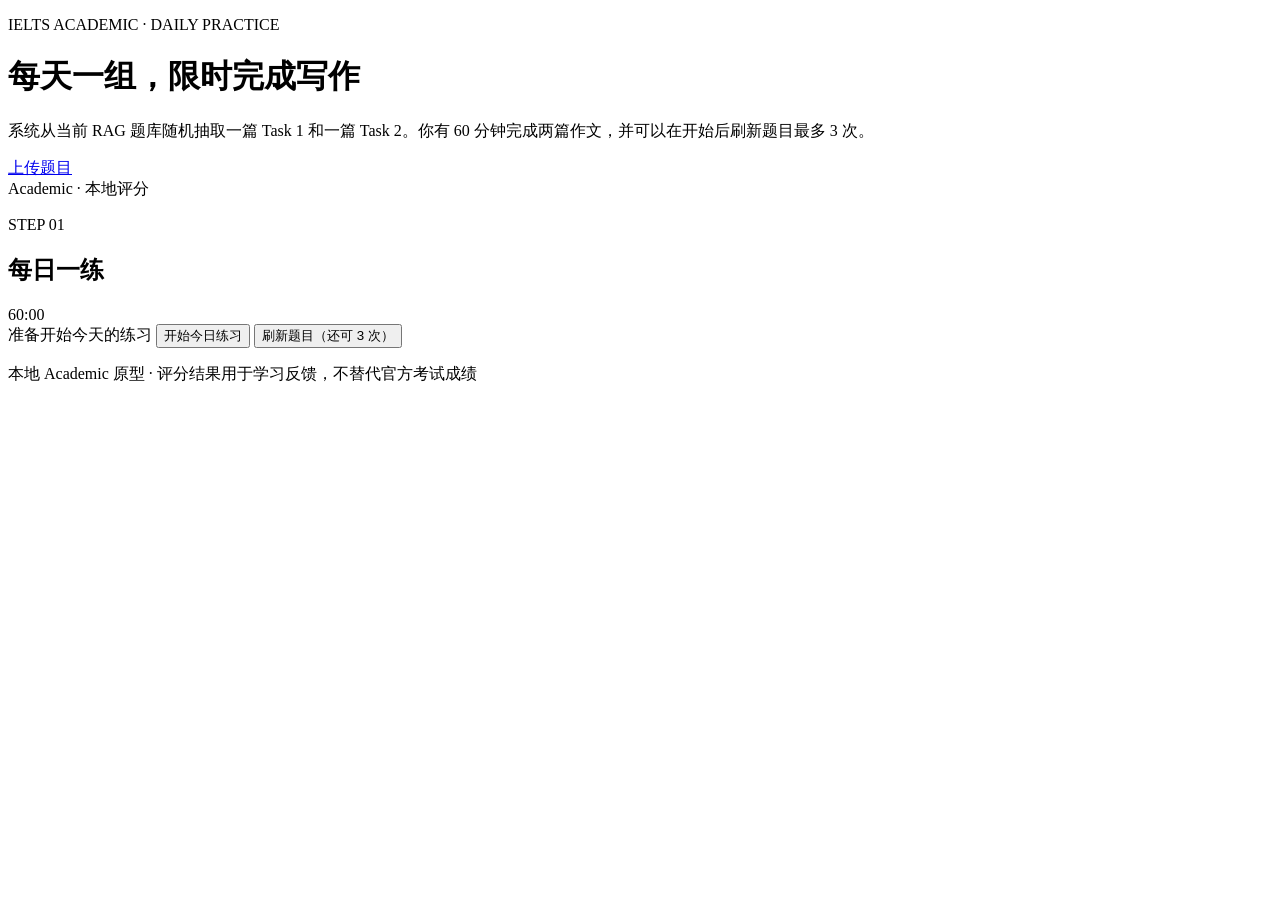
==== frontend/daily.html @ 3c8fd324 "feat(daily): add random timed daily practice" ====
<!doctype html>
<html lang="zh-CN">
  <head>
    <meta charset="utf-8" />
    <meta name="viewport" content="width=device-width, initial-scale=1" />
    <title>IELTS Academic · 每日一练</title>
    <link rel="stylesheet" href="/assets/styles.css" />
  </head>
  <body>
    <main class="shell">
      <header class="hero">
        <div>
          <p class="eyebrow">IELTS ACADEMIC · DAILY PRACTICE</p>
          <h1>每天一组，限时完成写作</h1>
          <p class="lede">系统从当前 RAG 题库随机抽取一篇 Task 1 和一篇 Task 2。你有 60 分钟完成两篇作文，并可以在开始后刷新题目最多 3 次。</p>
        </div>
        <div class="hero-actions">
          <a class="nav-link" href="/">上传题目</a>
          <div class="model-pill"><span class="status-dot"></span> Academic · 本地评分</div>
        </div>
      </header>

      <section class="card daily-card">
        <div class="section-heading">
          <div><p class="eyebrow">STEP 01</p><h2>每日一练</h2></div>
          <div id="timer" class="timer">60:00</div>
        </div>
        <div class="daily-toolbar">
          <span id="session-status" class="muted">准备开始今天的练习</span>
          <button id="start-button" class="primary-button compact" type="button">开始今日练习</button>
          <button id="refresh-button" class="secondary-button hidden" type="button">刷新题目（还可 3 次）</button>
        </div>
        <p id="daily-error" class="error-message hidden" role="alert"></p>
      </section>

      <section id="daily-items" class="daily-items hidden" aria-live="polite"></section>
      <footer>本地 Academic 原型 · 评分结果用于学习反馈，不替代官方考试成绩</footer>
    </main>
    <script src="/assets/daily.js" defer></script>
  </body>
</html>
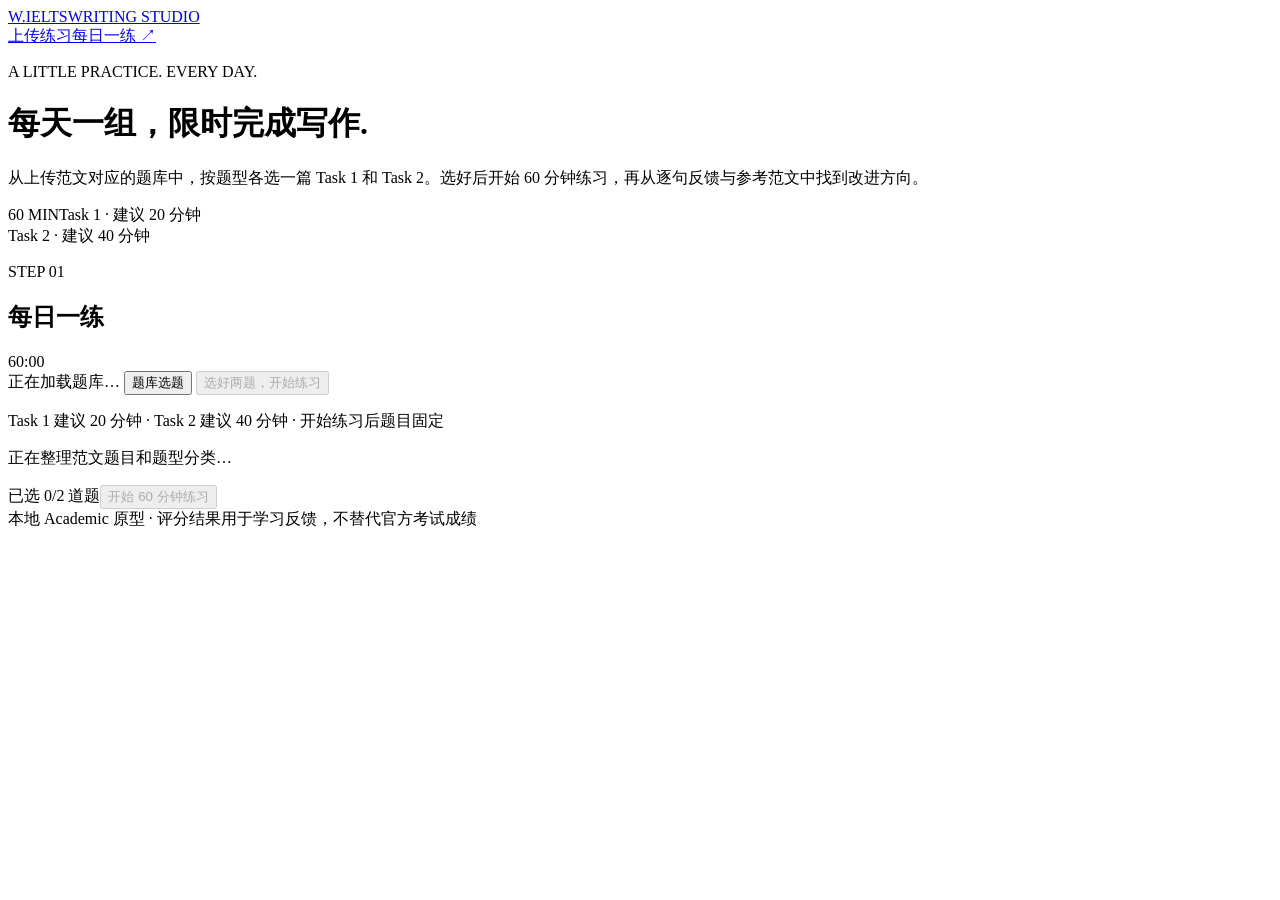
==== commit a3c98f76: "feat: add categorized practice and Chinese writing feedback" ====
--- a/frontend/daily.html
+++ b/frontend/daily.html
@@ -7,16 +7,19 @@
     <link rel="stylesheet" href="/assets/styles.css" />
   </head>
   <body>
+    <nav class="topbar" aria-label="主导航">
+      <a class="brand" href="/"><span class="brand-mark">W.</span><span>IELTS<span class="brand-subtitle">WRITING STUDIO</span></span></a>
+      <div class="topbar-links"><a href="/">上传练习</a><a href="/daily" aria-current="page">每日一练 <span>↗</span></a></div>
+    </nav>
     <main class="shell">
       <header class="hero">
         <div>
-          <p class="eyebrow">IELTS ACADEMIC · DAILY PRACTICE</p>
-          <h1>每天一组，限时完成写作</h1>
-          <p class="lede">系统从当前 RAG 题库随机抽取一篇 Task 1 和一篇 Task 2。你有 60 分钟完成两篇作文，并可以在开始后刷新题目最多 3 次。</p>
+          <p class="eyebrow">A LITTLE PRACTICE. EVERY DAY.</p>
+          <h1>每天一组，限时完成写作<span class="heading-dot">.</span></h1>
+          <p class="lede">从上传范文对应的题库中，按题型各选一篇 Task 1 和 Task 2。选好后开始 60 分钟练习，再从逐句反馈与参考范文中找到改进方向。</p>
         </div>
         <div class="hero-actions">
-          <a class="nav-link" href="/">上传题目</a>
-          <div class="model-pill"><span class="status-dot"></span> Academic · 本地评分</div>
+          <div class="hero-note"><span class="hero-note-number">60 MIN</span><span>Task 1 · 建议 20 分钟<br>Task 2 · 建议 40 分钟</span></div>
         </div>
       </header>
 
@@ -26,16 +29,22 @@
           <div id="timer" class="timer">60:00</div>
         </div>
         <div class="daily-toolbar">
-          <span id="session-status" class="muted">准备开始今天的练习</span>
-          <button id="start-button" class="primary-button compact" type="button">开始今日练习</button>
-          <button id="refresh-button" class="secondary-button hidden" type="button">刷新题目（还可 3 次）</button>
+          <span id="session-status" class="muted">正在加载题库…</span>
+          <button id="choose-button" class="secondary-button" type="button" aria-controls="question-picker" aria-expanded="true">题库选题</button>
+          <button id="start-button" class="primary-button compact" type="button" disabled>选好两题，开始练习</button>
         </div>
+        <div id="selected-questions" class="selected-questions" aria-live="polite"></div>
+        <p class="daily-time-hint">Task 1 建议 20 分钟 · Task 2 建议 40 分钟 · 开始练习后题目固定</p>
         <p id="daily-error" class="error-message hidden" role="alert"></p>
       </section>
 
+      <section id="question-picker" class="card question-picker" aria-label="题库选题"><p class="muted">正在整理范文题目和题型分类…</p></section>
+      <div id="picker-start-rail" class="picker-start-rail"><span id="picker-selection-status">已选 0/2 道题</span><button id="picker-start-button" class="primary-button compact" type="button" disabled>开始 60 分钟练习</button></div>
       <section id="daily-items" class="daily-items hidden" aria-live="polite"></section>
       <footer>本地 Academic 原型 · 评分结果用于学习反馈，不替代官方考试成绩</footer>
     </main>
+    <script src="/assets/feedback.js" defer></script>
+    <script src="/assets/question-bank.js" defer></script>
     <script src="/assets/daily.js" defer></script>
   </body>
 </html>
